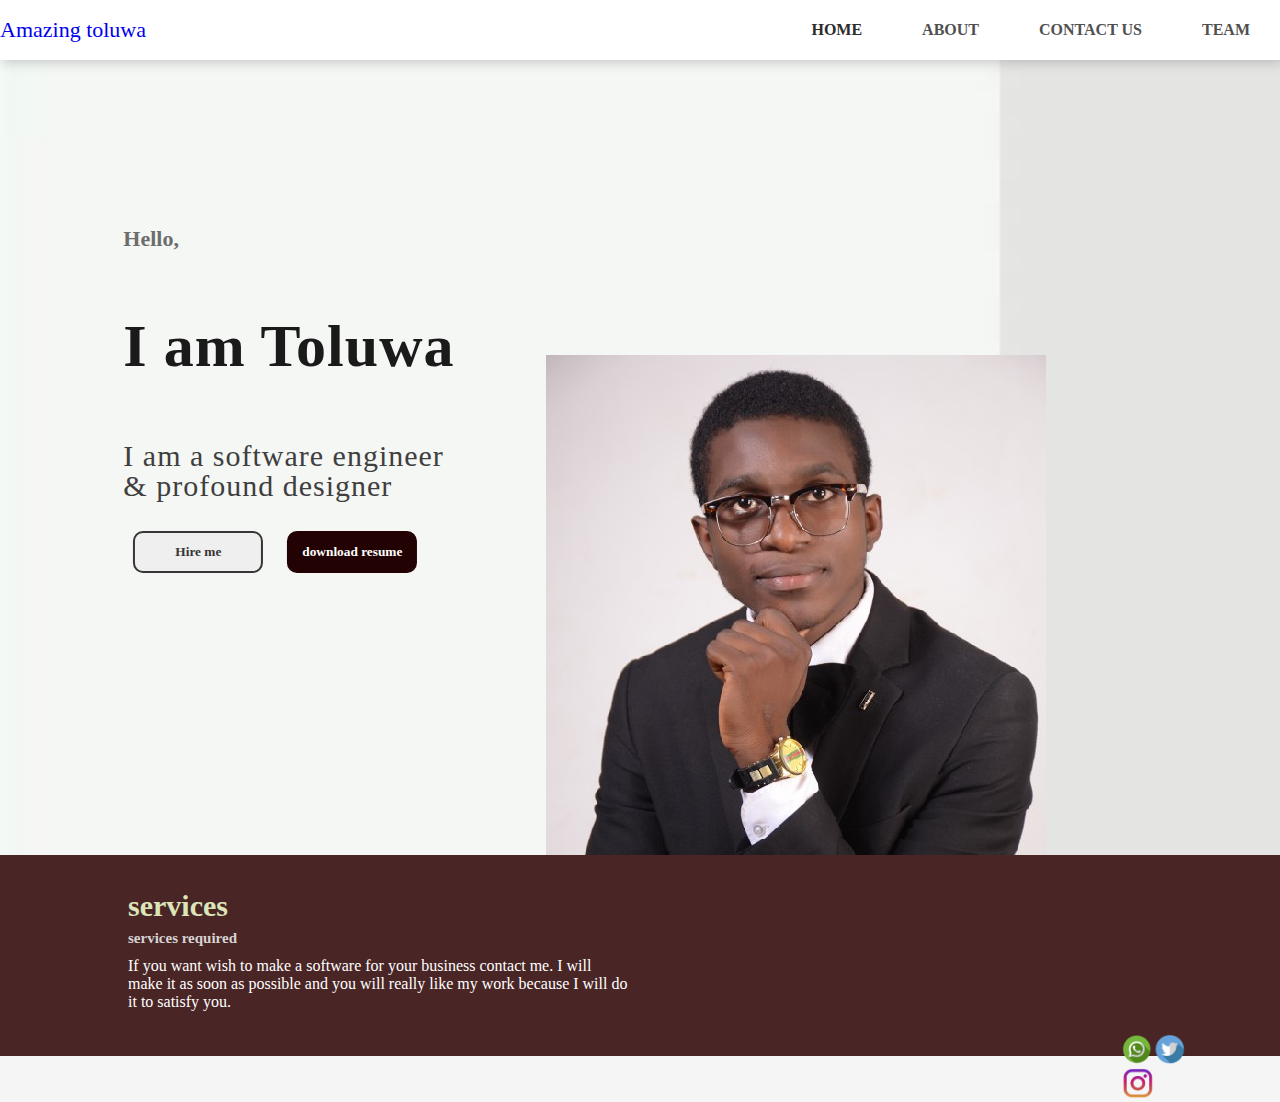
==== index.html @ 95898d4f "portfolio website" ====
<!DOCTYPE html>
<html lang="en">
<head>
<meta charset="UTF-8">   
<title>personal website</title>
<link rel="stylesheet" type="text/css" href="css/style.css"/>
<meta name="viewport" content="width=device-width, intial-scale=1"/>
</head> 
<body>
    <section id="body">
        <!--navigation-->
        <nav>
        <!--logo-->
            <a href="#" class="logo">Amazing toluwa</a>
            <!--menu-->
            <ul>
               <li><a href="#"class="active">HOME</a></li>
               <li><a href="#">ABOUT</a></li>
               <li><a href="#">CONTACT US</a></li>
               <li><a href="#">TEAM</a></li> 
            </ul>
        </nav>
        <!--text-->
        <div class="text-container">
            <p>Hello,</p> 
        <p>I am Toluwa</p>
    <p>I am a software engineer <br>& profound designer</p>
    <button class="hire-btn"> Hire me</button>
    <button class="down-resume"> download resume</button> 
</div>
<!--model-->
<img src="images/PicturesIMG_1550701550072.jpg" class="model" alt="model">
    </section>
    <div class="services">
    <div class="services-text ">
        <p>services</p>
        <p>services required</p>
        <p>If you want wish to make a software for your business contact me. I will make it as soon
            as possible and you will really like my work because I will do it to satisfy you.  
        </p>
         <a  href="#"><div  class="socials">
        <img src="images/whatsapp.png" class="reduce">
        <img src="images/twitter.png"class="reduce">
        <img src="images/insta.png"class="reduce"> </a>
    
    </div>
    </div>
    </div>
    <!--futher info -->
   
</body>
</html>
---- css/style.css ----
@charset "utf-8";
/* css document*/
body{
    background-color: #f6f5f5;
    margin:0px;
    padding:0px;
}
ul{
    list-style:none;
}
a{
    text-decoration:none;
}
section{
    width:100%;
    height:95vh;
    background-image: url("../images/Capture1.JPG");
    background-repeat: no-repeat;
    background-size: cover;
    position: relative;
}

nav{
    display:flex;
    justify-content: space-between;
    align-items: center;
    height: 60px;
    background-color:#ffffff; 
    box-shadow:2px 2px 12px rgba(0,0,0,0.2);
    padding:0px 5;
}
nav ul{
    display: flex;
}
nav ul li a{
    margin:30px;
    font-family: myraid pro regular;
    color:#505050;
    font: sixe 15px;
    font-weight:700;
}
.logo{
    font-family: cursive;
    columns: #0e0505;
    font-size:22px;
}
.active{
    font-weight:bold;
    color:#2d2a2a;  
}.text-container p:nth-child(1){
    font-family: Calibri;
    font-weight:bold;
    color: #6d6d6d;   
    font-size:22px;
}
.text-container p:nth-child(2){
    font-family: calibri;   
    font-weight: bold;
    letter-spacing:1px;
    color: #1a1a1a;
    font-size:60px;  
}
.text-container p:nth-child(3){
    font-family: times new roman;   
    letter-spacing:1px;
    color: #403e3e;
    font-size:30px;
    line-height:30px;
} 
.text-container p:nth-child(4){
    line-height:0px;
    margin:43px 0px 25px;
}
.text-container{
    position: absolute;
    left:13%;
    top:42%;
    transform:translate(-13%,-42%) ;
}
.text-container button {
    width: 130px;
    height:42px;
    border-radius: 10px; 
    font-family:calibri;
    font-weight:bold;
    font: size 14px;
    outline: none;
    margin: 0px 10px;
}
.hire-btn{
    border:2px solid #373636;
    color:#373636;
}
 .down-resume{
     background-color: #220202;
     color:#FFFFFF;
     border:none;
 }
 button:active{
     transform:scale(1.1); 
 }
 .model{
     height: auto;
     position: absolute;
     bottom: 0px;
     left:70%;
     transform:translateX(-70%); 
   
 } 
  
 .services{
     height: 200px;
     background-color: #492525;
     padding: 0.1% 10% 0px 10%;
 }
 .services-text p:nth-child(1){
     font-family: calibri;
     font-weight: bold;
     color: #dce5ba;
     font-size:30px;
     line-height: 0px;
 }
 .services-text p:nth-child(2){
    font-family: calibri;
    font-weight: bold;
    color: #d6d3d3;
    font-size:15px;
    line-height: 5px
 }
 .services-text p:nth-child(3){
    font-family: calibri;
    color: #FFFFFF;
 }
 .services-text{
     width: 500px;
     margin:50px 0px;
      
 }
 .box-1, .box-2, .box-3{
     width: 300px;
     height: 320px;
     background-repeat: no-repeat;
     background-size: cover;
     box-shadow: 2px 2px 12px rgba(0,0,0,0.3);
 
 }
 .socials{
    height: 1px;
     position: absolute;
     bottom: -135px;
     left:92.7%;
     transform:translateX(-70%);
     justify-content:stretch;
     size: px;
 }
 .reduce{
     height: 30px;
 }
 @media (min-width:992px) and (max-width:1200px){ #body{
       color: #ce6565}
 }
@media (max-width:768px){#body{
    color: #962d2d}
}

@media (min-width:1200px){#body{
    color: #521616}
}
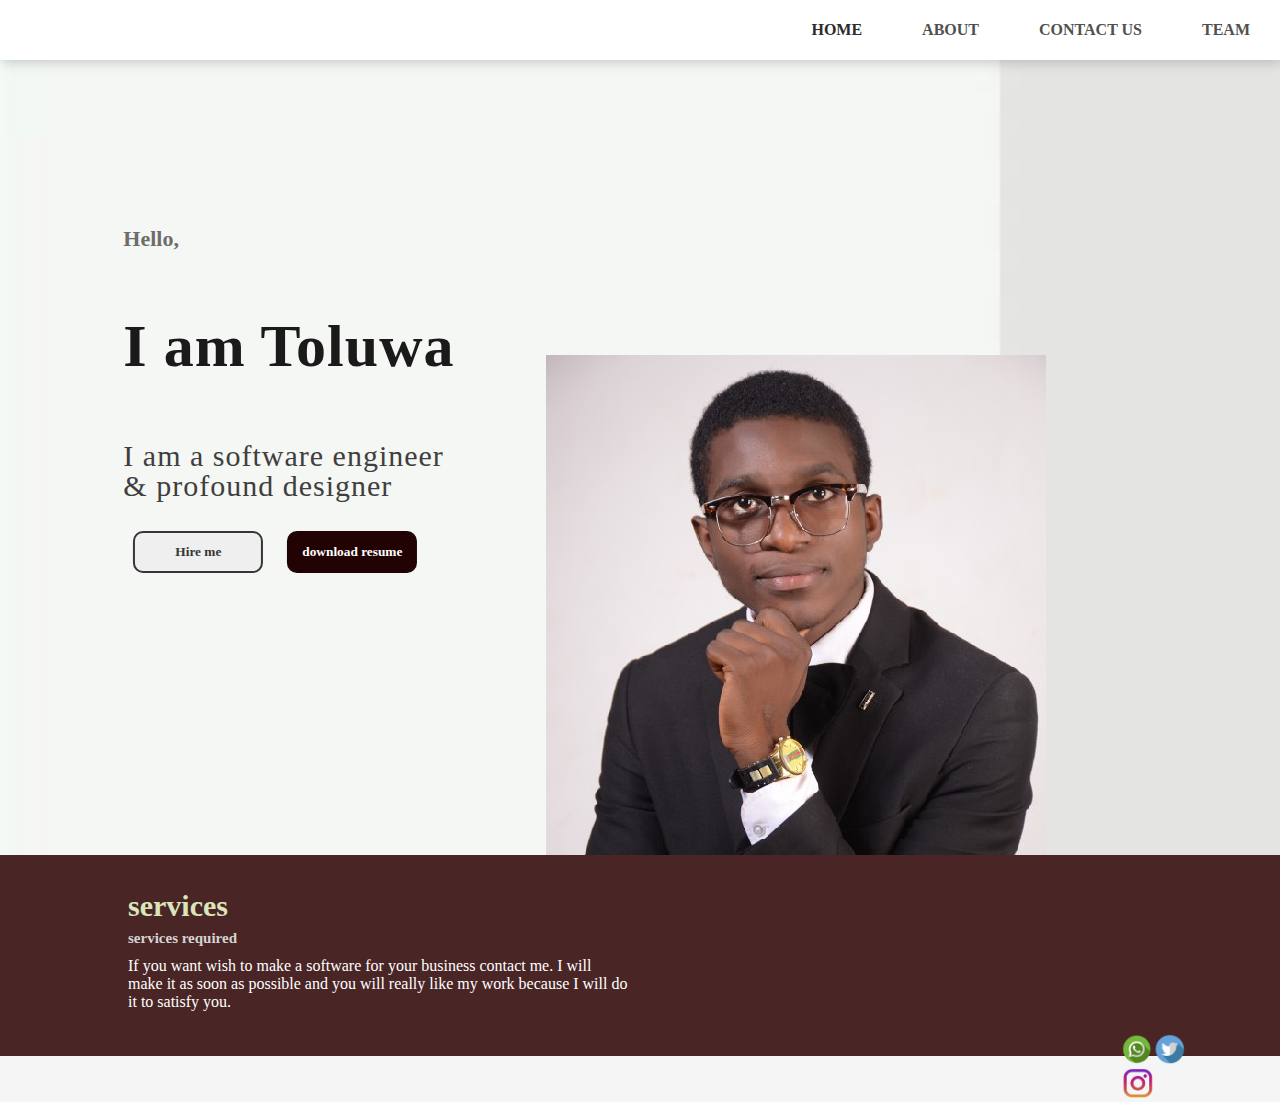
==== commit 5087fc01: "resume works" ====
--- a/index.html
+++ b/index.html
@@ -15,18 +15,18 @@
             <!--menu-->
             <ul>
                <li><a href="#"class="active">HOME</a></li>
-               <li><a href="#">ABOUT</a></li>
-               <li><a href="#">CONTACT US</a></li>
-               <li><a href="#">TEAM</a></li> 
+               <li><a href="about.html">ABOUT</a></li>
+               <li><a href="contact.html">CONTACT US</a></li>
+               <li><a href="team.html">TEAM</a></li> 
             </ul>
         </nav>
         <!--text-->
         <div class="text-container">
             <p>Hello,</p> 
         <p>I am Toluwa</p>
-    <p>I am a software engineer <br>& profound designer</p>
-    <button class="hire-btn"> Hire me</button>
-    <button class="down-resume"> download resume</button> 
+    <p>I am a software engineer <br>& profound designer</p> 
+    <a href="contact.html"><button class="hire-btn"> Hire me  </button> </a>
+    <button class="down-resume"> <a href="images/resume.png"> download resume</a></button> 
 </div>
 <!--model-->
 <img src="images/PicturesIMG_1550701550072.jpg" class="model" alt="model">
--- a/css/style.css
+++ b/css/style.css
@@ -96,6 +96,9 @@
      color:#FFFFFF;
      border:none;
  }
+ a{
+     color: #ffffff;
+ }
  button:active{
      transform:scale(1.1); 
  }
@@ -167,3 +170,4 @@
     color: #521616}
 }
 
+
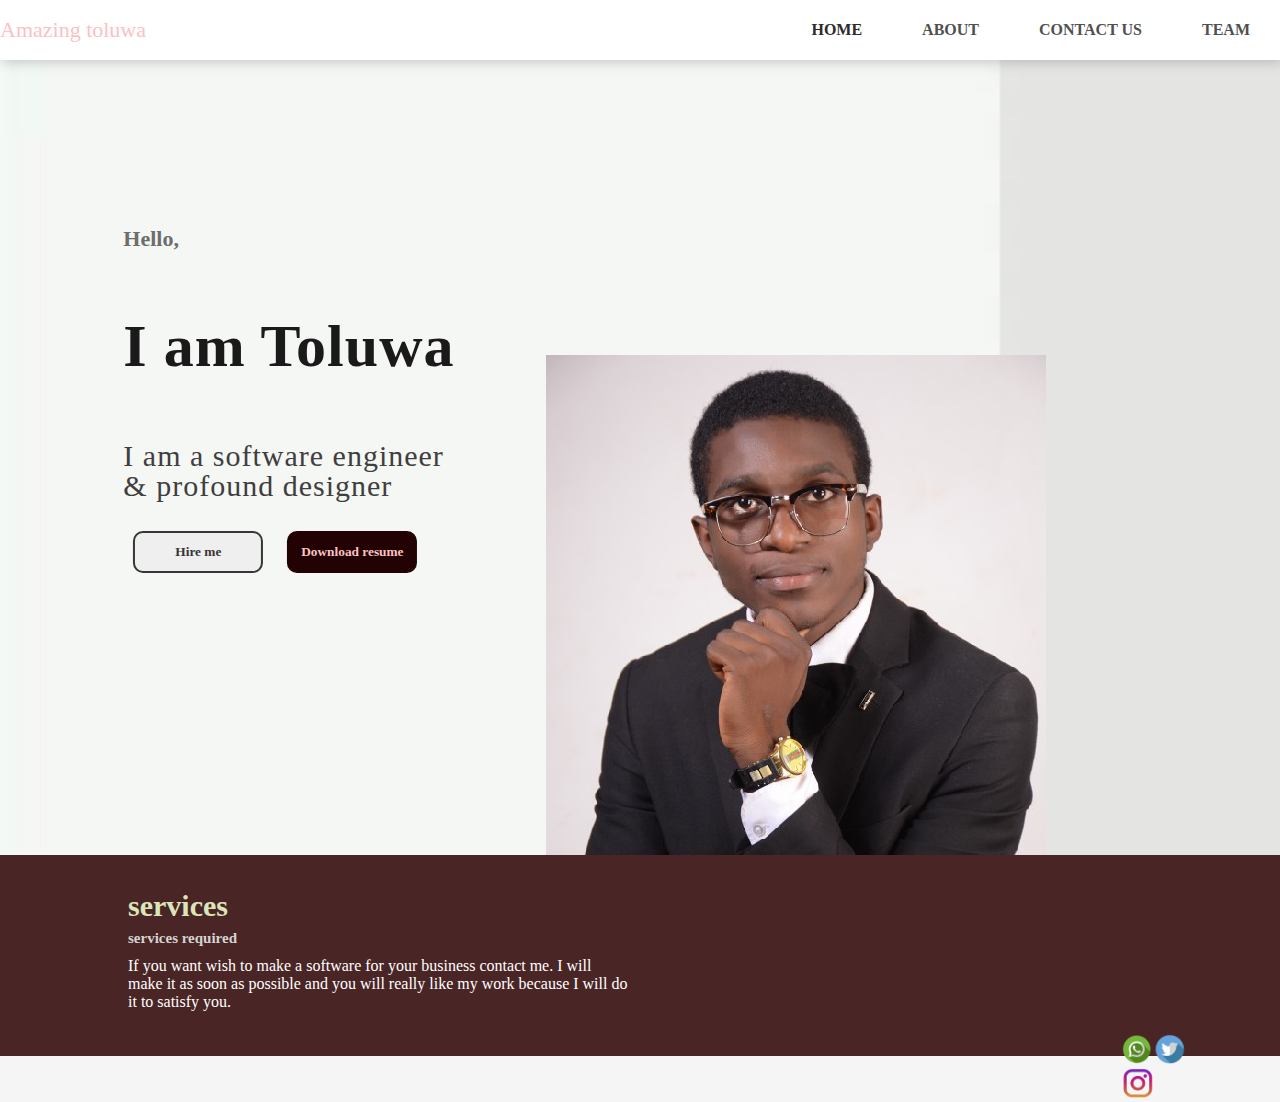
==== commit efc7f355: "name tittle" ====
--- a/index.html
+++ b/index.html
@@ -14,7 +14,7 @@
             <a href="#" class="logo">Amazing toluwa</a>
             <!--menu-->
             <ul>
-               <li><a href="#"class="active">HOME</a></li>
+               <li><a href="index.html"class="active">HOME</a></li>
                <li><a href="about.html">ABOUT</a></li>
                <li><a href="contact.html">CONTACT US</a></li>
                <li><a href="team.html">TEAM</a></li> 
@@ -26,7 +26,7 @@
         <p>I am Toluwa</p>
     <p>I am a software engineer <br>& profound designer</p> 
     <a href="contact.html"><button class="hire-btn"> Hire me  </button> </a>
-    <button class="down-resume"> <a href="images/resume.png"> download resume</a></button> 
+    <button class="down-resume"> <a href="images/resume.png"> Download resume</a></button> 
 </div>
 <!--model-->
 <img src="images/PicturesIMG_1550701550072.jpg" class="model" alt="model">
--- a/css/style.css
+++ b/css/style.css
@@ -97,7 +97,7 @@
      border:none;
  }
  a{
-     color: #ffffff;
+     color: #fac2c2;
  }
  button:active{
      transform:scale(1.1); 
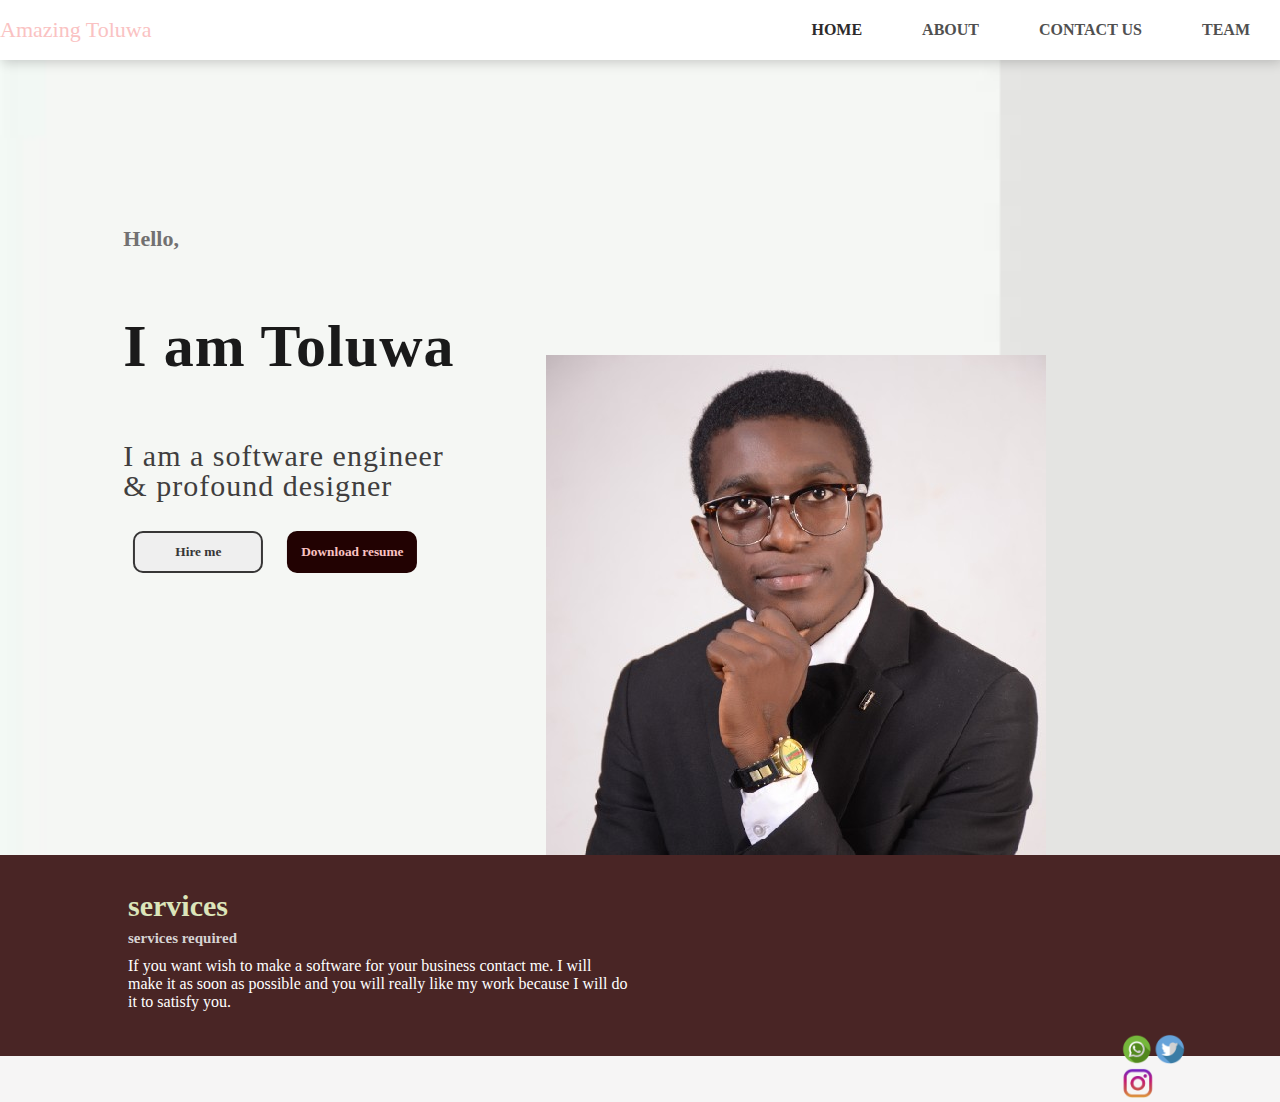
==== commit efca2dd4: "colour" ====
--- a/index.html
+++ b/index.html
@@ -11,7 +11,7 @@
         <!--navigation-->
         <nav>
         <!--logo-->
-            <a href="#" class="logo">Amazing toluwa</a>
+            <a href="#" class="logo">Amazing Toluwa</a>
             <!--menu-->
             <ul>
                <li><a href="index.html"class="active">HOME</a></li>
@@ -38,7 +38,7 @@
         <p>If you want wish to make a software for your business contact me. I will make it as soon
             as possible and you will really like my work because I will do it to satisfy you.  
         </p>
-         <a  href="#"><div  class="socials">
+         <a  href="index.html"><div  class="socials">
         <img src="images/whatsapp.png" class="reduce">
         <img src="images/twitter.png"class="reduce">
         <img src="images/insta.png"class="reduce"> </a>
--- a/css/style.css
+++ b/css/style.css
@@ -50,7 +50,7 @@
 }.text-container p:nth-child(1){
     font-family: Calibri;
     font-weight:bold;
-    color: #6d6d6d;   
+    color: #727171;   
     font-size:22px;
 }
 .text-container p:nth-child(2){
@@ -160,7 +160,7 @@
      height: 30px;
  }
  @media (min-width:992px) and (max-width:1200px){ #body{
-       color: #ce6565}
+       color: #ca6464}
  }
 @media (max-width:768px){#body{
     color: #962d2d}
